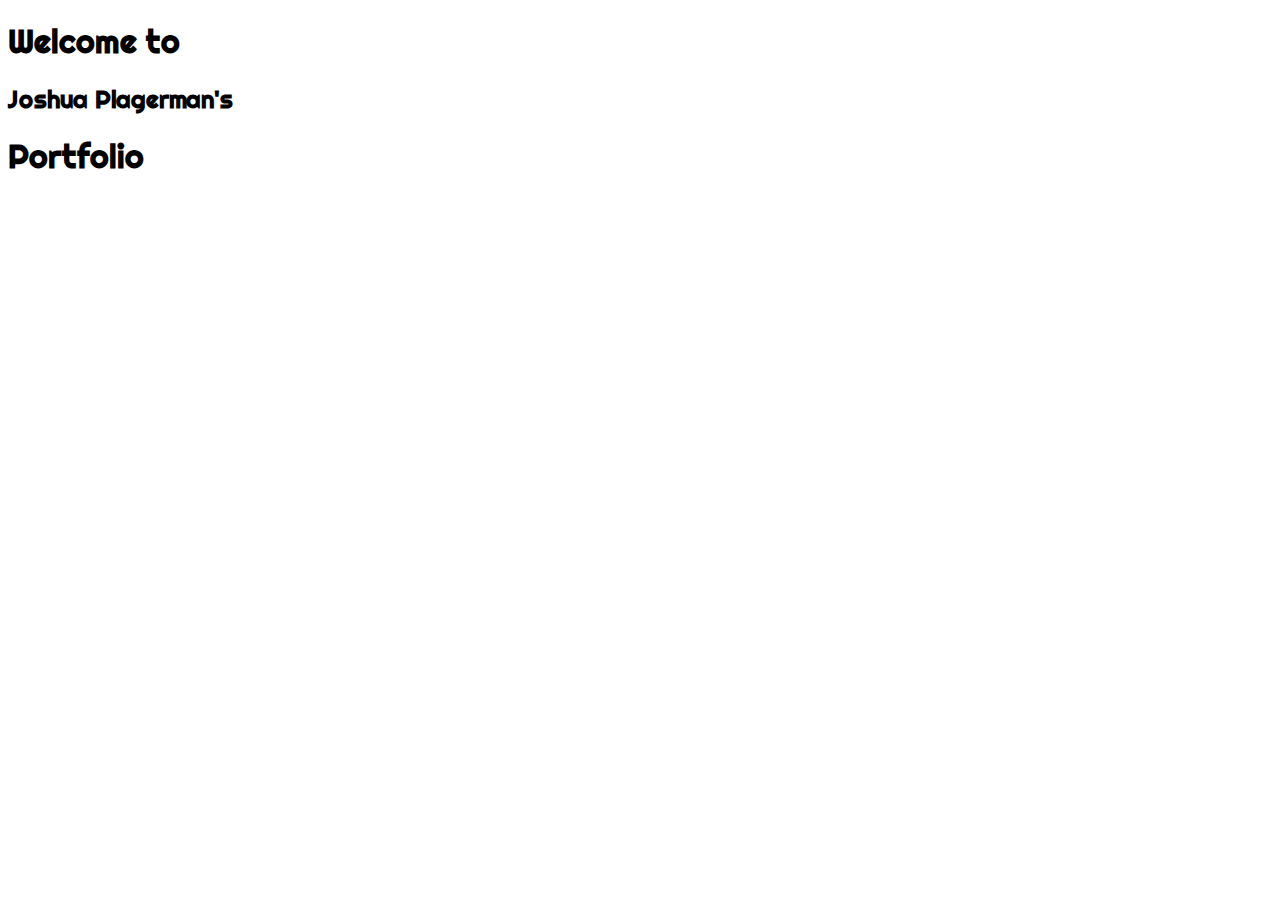
==== index.html @ 35b08c3a "linked new font to html" ====
<!DOCTYPE html>
<html lang="en">
<head>
    <meta charset="UTF-8">
    <meta name="viewport" content="width=device-width, initial-scale=1.0">
    <title>Joshua Plagerman</title>

<link rel="stylesheet" href="styles.css">
<link href="https://fonts.googleapis.com/css2?family=Righteous&display=swap" rel="stylesheet"> 

</head>
<body>
<div class="intro">
<h1>Welcome to</h1>
<h2>Joshua Plagerman's</h2>
<h1>Portfolio</h1>
</div>
    
</body>
</html>
---- styles.css ----
div.intro{
    font-family: 'Righteous', cursive;
}
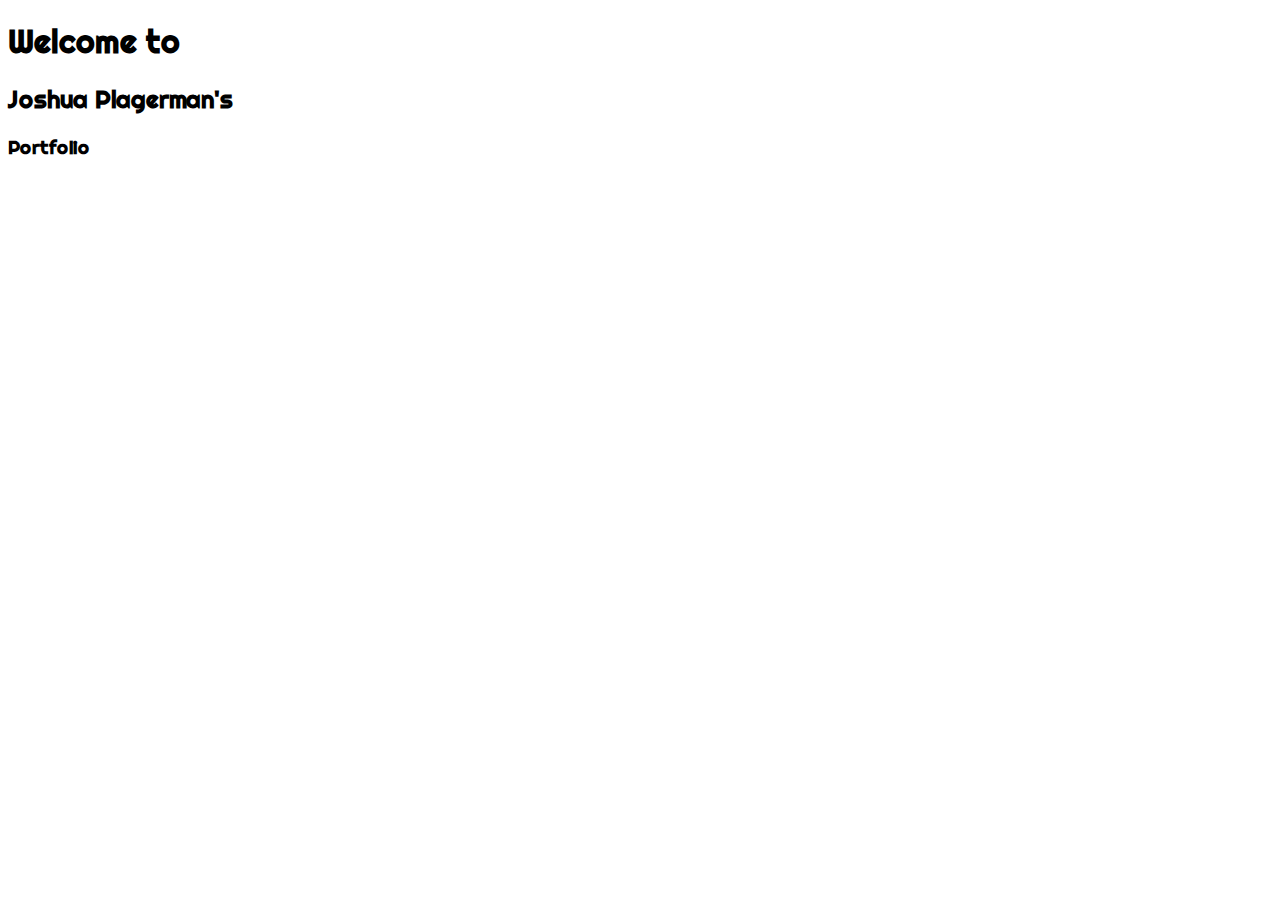
==== commit cd0891f9: "increased font size of h1 in intro div" ====
--- a/index.html
+++ b/index.html
@@ -10,10 +10,11 @@
 
 </head>
 <body>
+
 <div class="intro">
-<h1>Welcome to</h1>
-<h2>Joshua Plagerman's</h2>
-<h1>Portfolio</h1>
+  <h1>Welcome to</h1>
+  <h2>Joshua Plagerman's</h2>
+  <h3>Portfolio</h3>
 </div>
     
 </body>
--- a/styles.css
+++ b/styles.css
@@ -1,3 +1,7 @@
 div.intro{
     font-family: 'Righteous', cursive;
+}
+
+div h1 {
+    font-size: 2.25 rem;
 }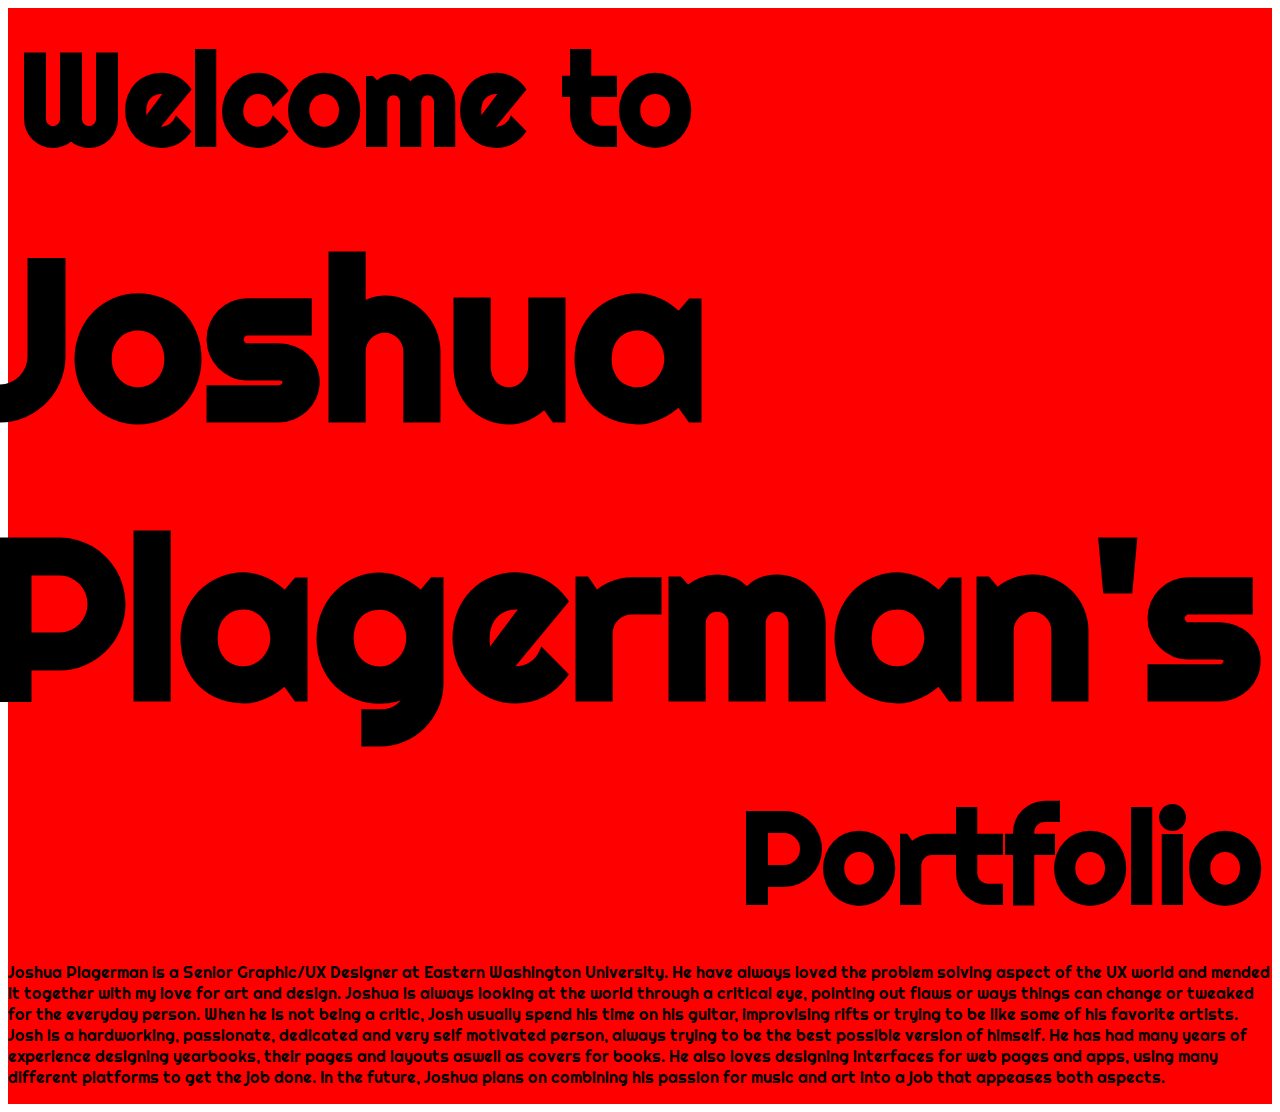
==== commit 2da34c63: "Added Bio to HTML" ====
--- a/index.html
+++ b/index.html
@@ -15,6 +15,7 @@
   <h1>Welcome to</h1>
   <h2>Joshua Plagerman's</h2>
   <h3>Portfolio</h3>
+  <p>Joshua Plagerman is a Senior Graphic/UX Designer at Eastern Washington University. He have always loved the problem solving aspect of the UX world and mended it together with my love for art and design. Joshua is always looking at the world through a critical eye, pointing out flaws or ways things can change or tweaked for the everyday person. When he is not being a critic, Josh usually spend his time on his guitar, improvising rifts or trying to be like some of his favorite artists. Josh is a hardworking, passionate, dedicated and very self motivated person, always trying to be the best possible version of himself. He has had many years of experience designing yearbooks, their pages and layouts aswell as covers for books. He also loves designing interfaces for web pages and apps, using many different platforms to get the job done. In the future, Joshua plans on combining his passion for music and art into a job that appeases both aspects. </p>
 </div>
     
 </body>
--- a/styles.css
+++ b/styles.css
@@ -1,7 +1,24 @@
-div.intro{
+.intro{
     font-family: 'Righteous', cursive;
+    background: red;
+    display: flex;
+    flex-direction: column;
 }
 
 div h1 {
-    font-size: 2.25 rem;
+    align-self: flex-start;
+    margin: 10px;
+    font-size: 8rem;
+}
+
+div h2 {
+    align-self: flex-end;
+    margin: 10px;
+    font-size: 14rem;
+}
+
+div h3 {
+    align-self: flex-end;
+    margin: 10px;
+    font-size: 8rem;
 }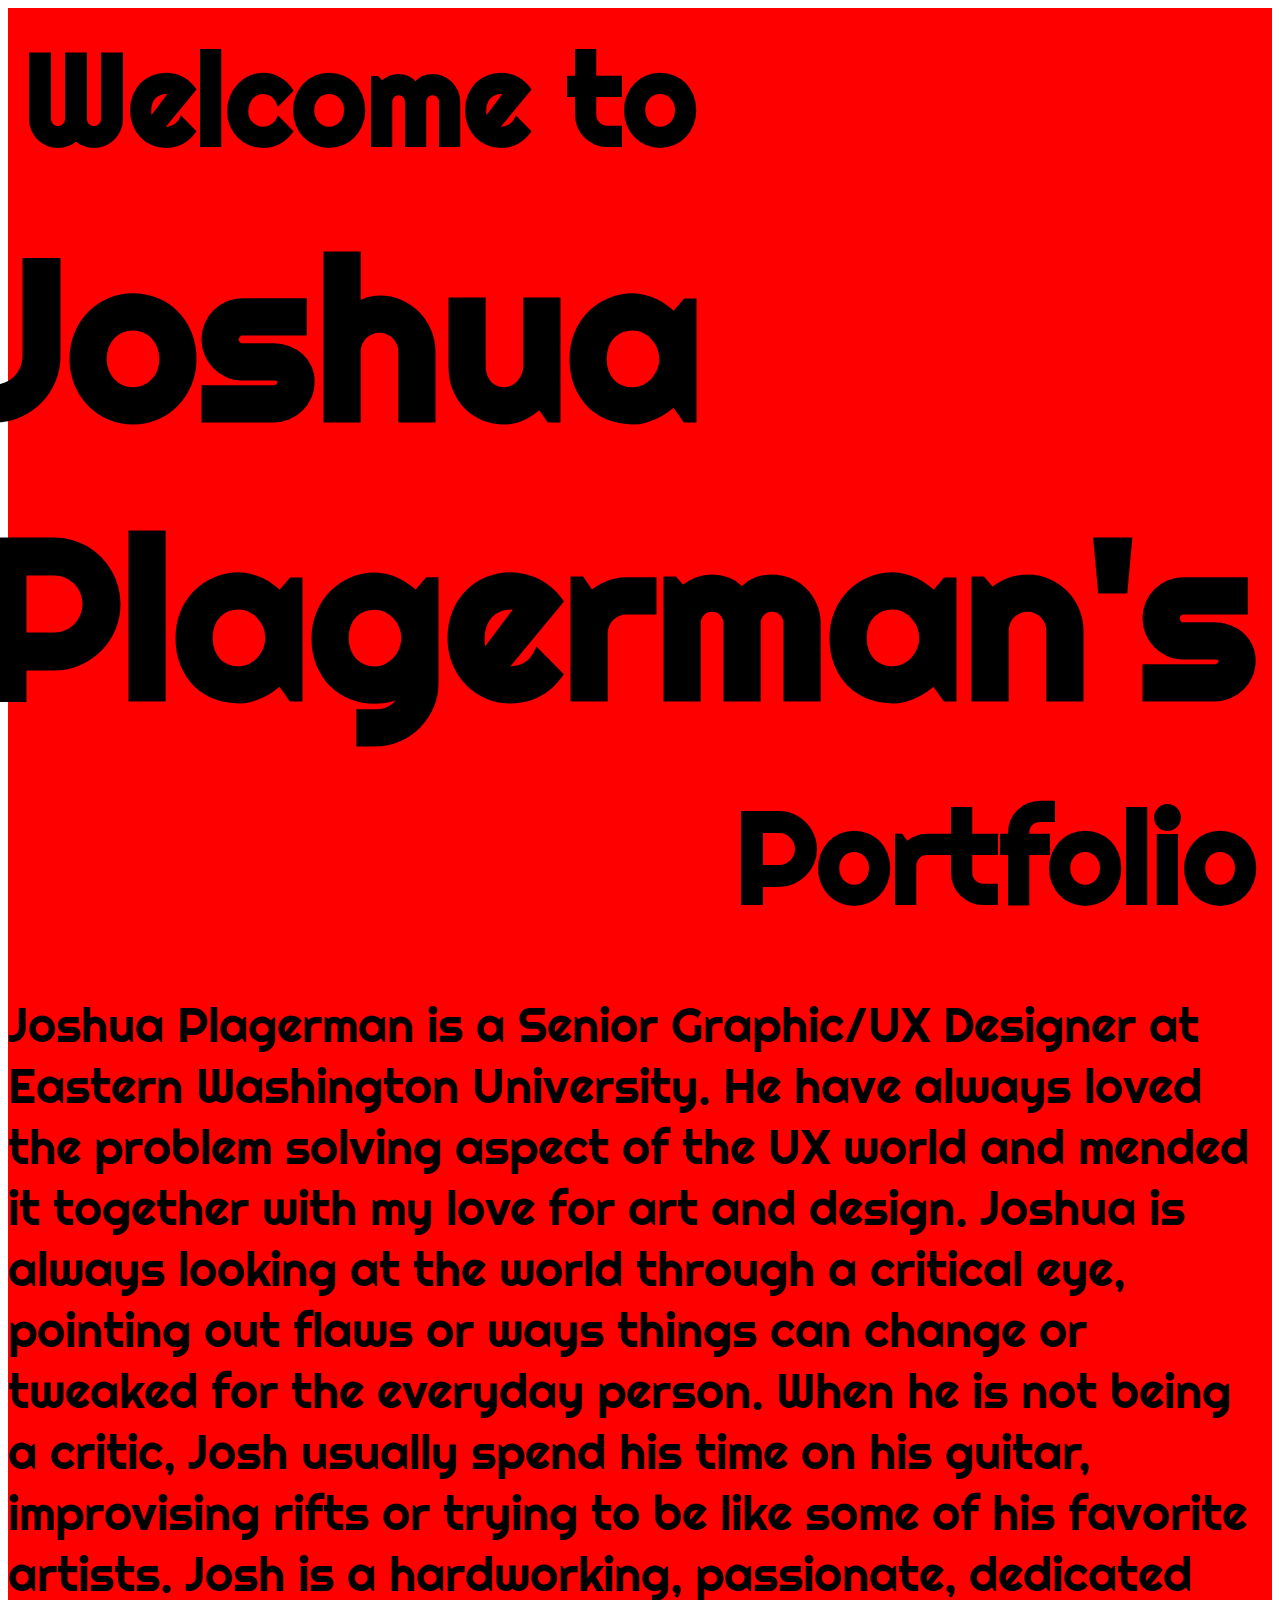
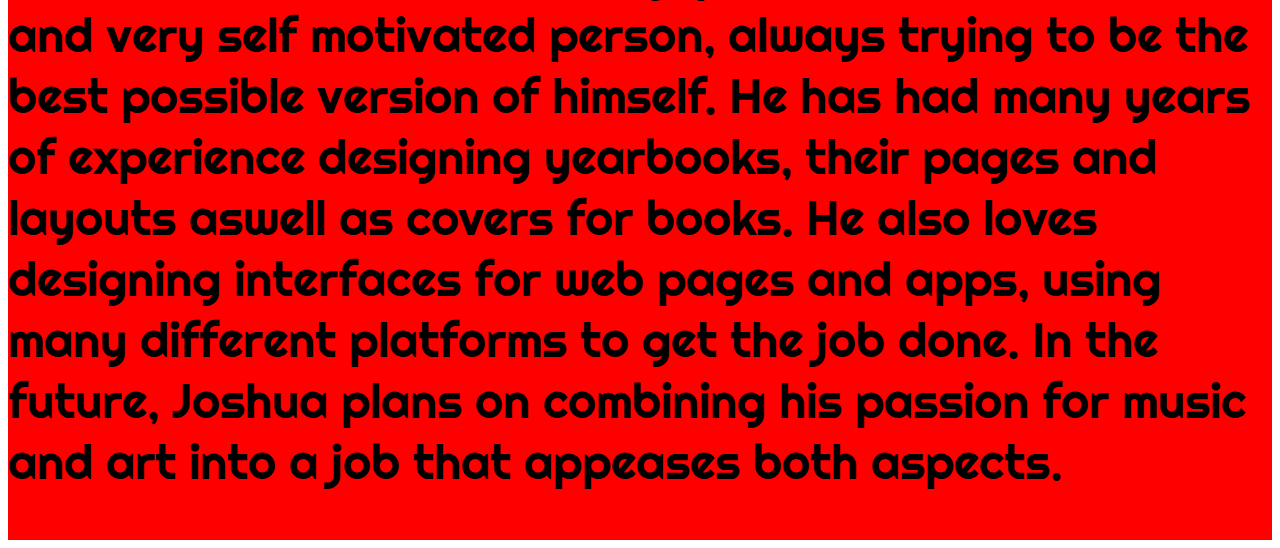
==== commit 7d77e31d: "Added a line break into name" ====
--- a/index.html
+++ b/index.html
@@ -13,7 +13,7 @@
 
 <div class="intro">
   <h1>Welcome to</h1>
-  <h2>Joshua Plagerman's</h2>
+  <h2>Joshua <br> Plagerman's</h2>
   <h3>Portfolio</h3>
   <p>Joshua Plagerman is a Senior Graphic/UX Designer at Eastern Washington University. He have always loved the problem solving aspect of the UX world and mended it together with my love for art and design. Joshua is always looking at the world through a critical eye, pointing out flaws or ways things can change or tweaked for the everyday person. When he is not being a critic, Josh usually spend his time on his guitar, improvising rifts or trying to be like some of his favorite artists. Josh is a hardworking, passionate, dedicated and very self motivated person, always trying to be the best possible version of himself. He has had many years of experience designing yearbooks, their pages and layouts aswell as covers for books. He also loves designing interfaces for web pages and apps, using many different platforms to get the job done. In the future, Joshua plans on combining his passion for music and art into a job that appeases both aspects. </p>
 </div>
--- a/styles.css
+++ b/styles.css
@@ -8,17 +8,25 @@
 div h1 {
     align-self: flex-start;
     margin: 10px;
+    margin-left: 15px;
     font-size: 8rem;
 }
 
 div h2 {
     align-self: flex-end;
     margin: 10px;
+    margin-right: 15px;
     font-size: 14rem;
 }
 
 div h3 {
     align-self: flex-end;
     margin: 10px;
+    margin-right: 15px;
     font-size: 8rem;
+}
+
+div p {
+    align-self: flex-end;
+    font-size: 3rem;
 }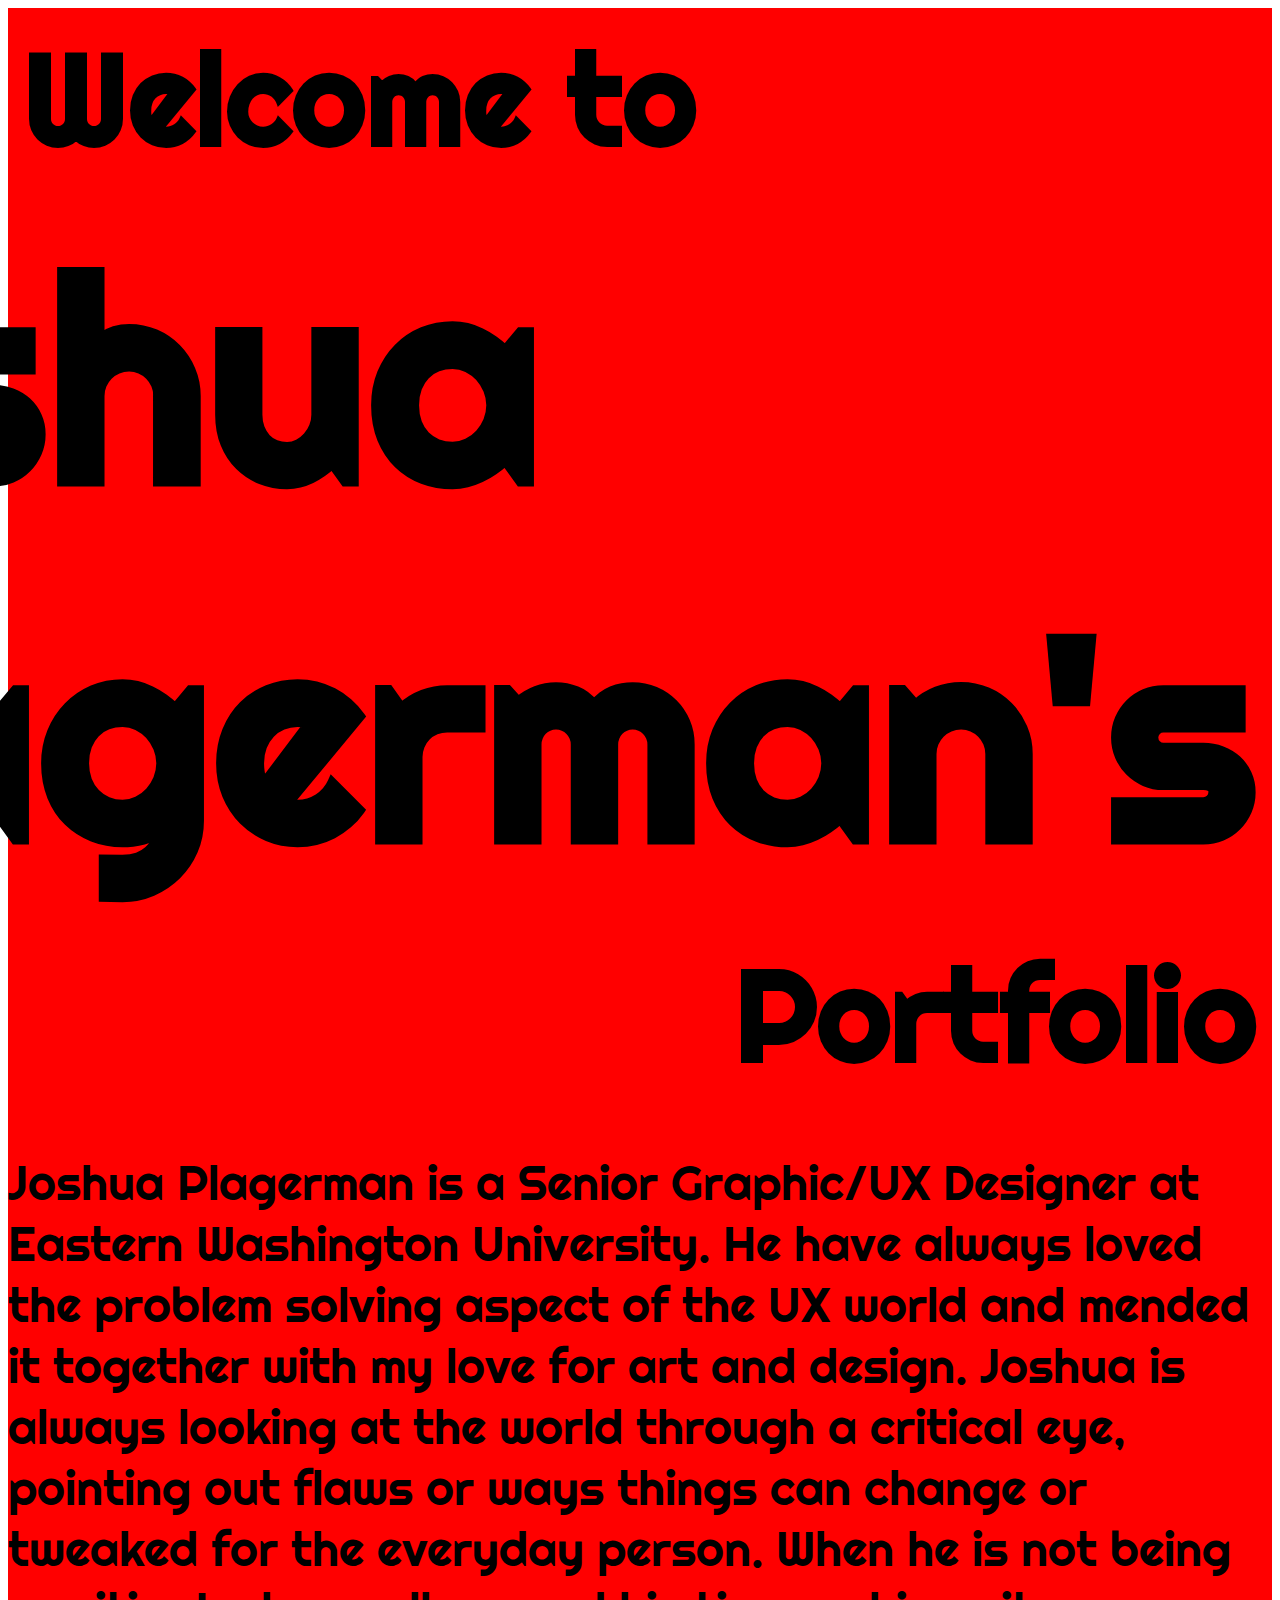
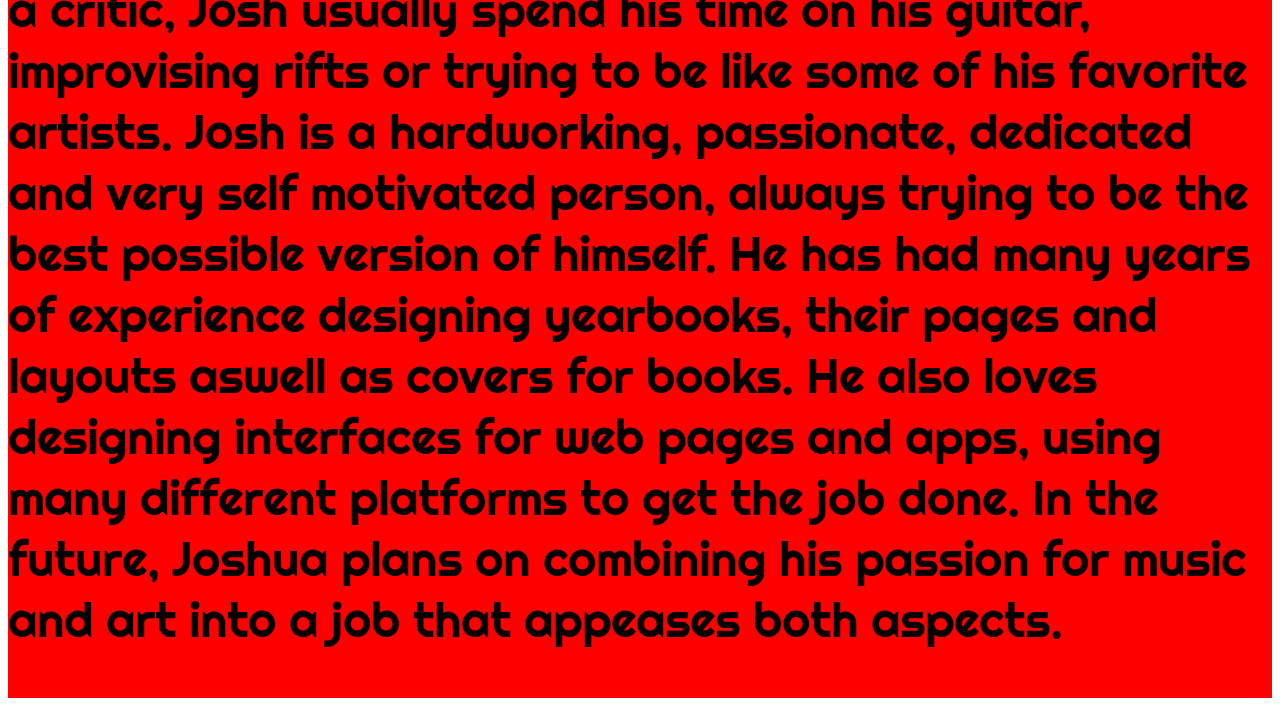
==== commit 690c96ae: "linked CSS animations and increased size of name" ====
--- a/index.html
+++ b/index.html
@@ -7,6 +7,7 @@
 
 <link rel="stylesheet" href="styles.css">
 <link href="https://fonts.googleapis.com/css2?family=Righteous&display=swap" rel="stylesheet"> 
+<link rel="stylesheet" href="https://cdnjs.cloudflare.com/ajax/libs/animate.css/4.1.1/animate.min.css"/>
 
 </head>
 <body>
--- a/styles.css
+++ b/styles.css
@@ -16,7 +16,7 @@
     align-self: flex-end;
     margin: 10px;
     margin-right: 15px;
-    font-size: 14rem;
+    font-size: 18rem;
 }
 
 div h3 {
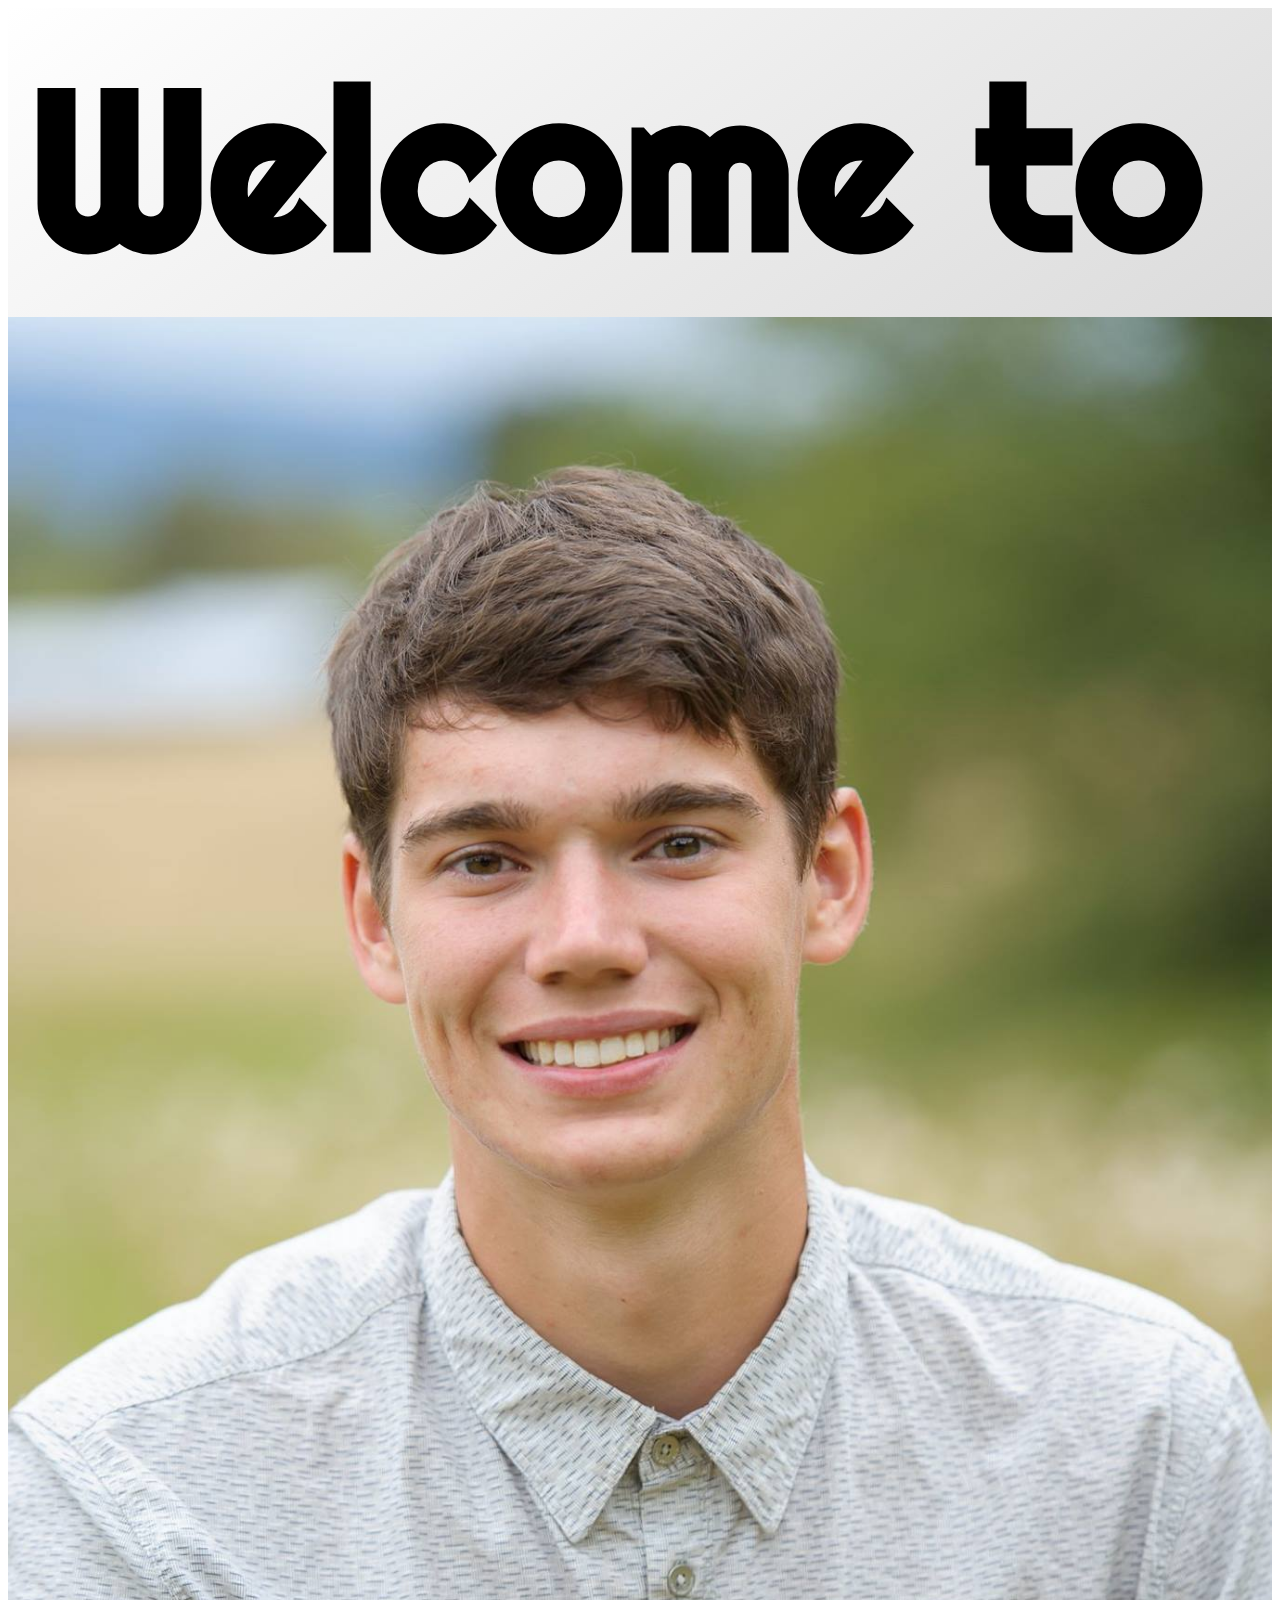
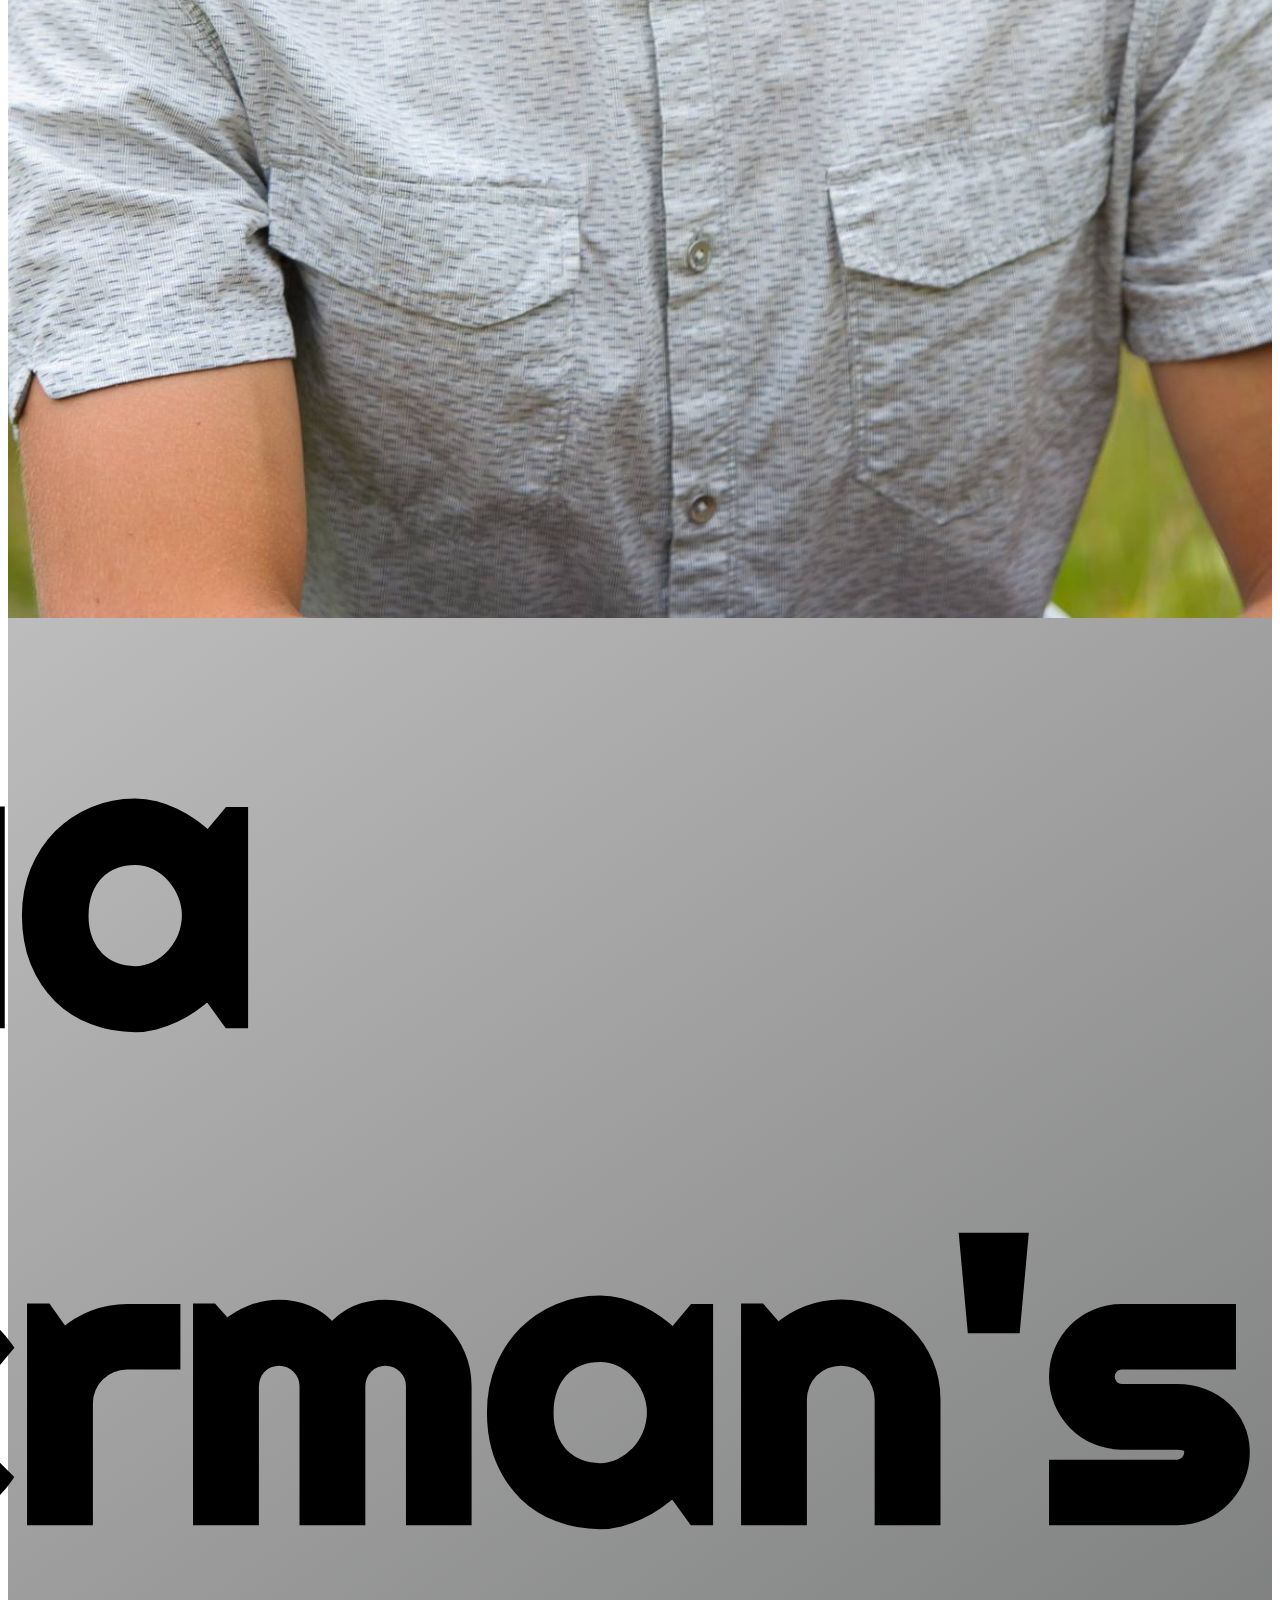
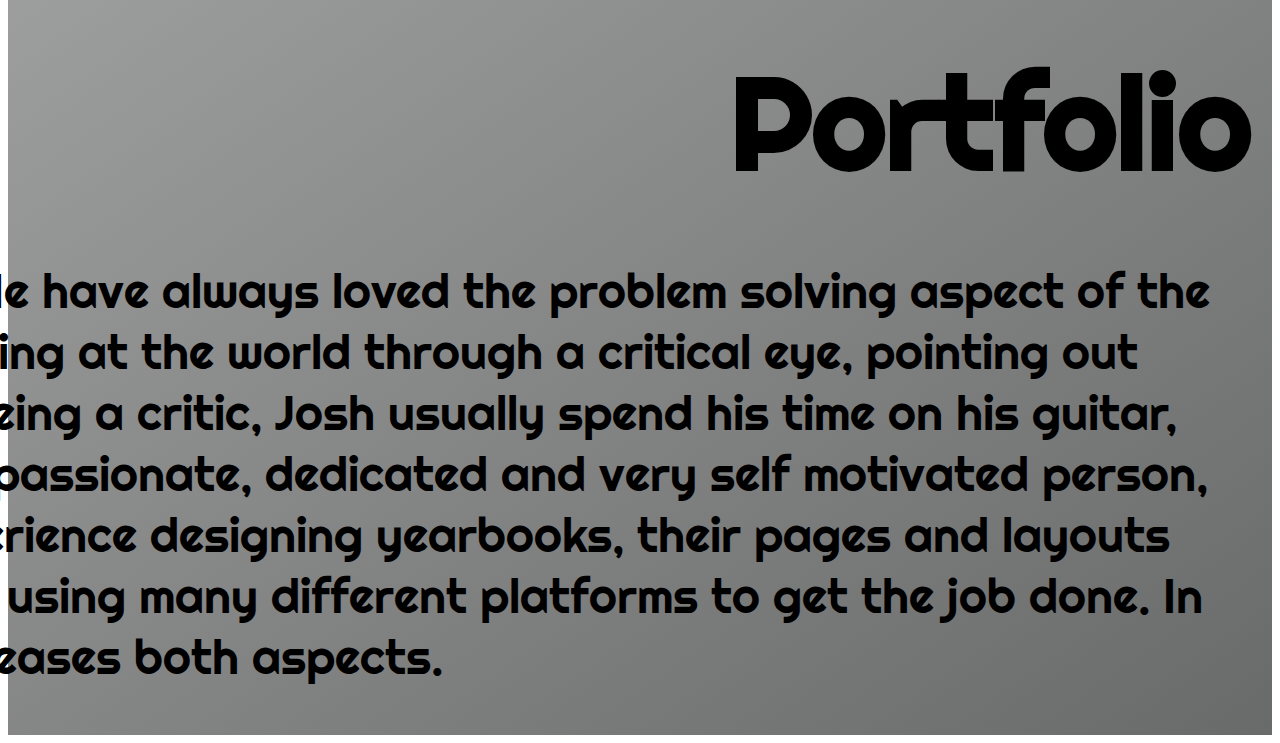
==== commit d826ca0b: "Added an image of me" ====
--- a/index.html
+++ b/index.html
@@ -14,7 +14,8 @@
 
 <div class="intro">
   <h1>Welcome to</h1>
-  <h2>Joshua <br> Plagerman's</h2>
+  <img src="Me-Professional.jpg" alt="picture of me">
+  <h2 class="animation">Joshua <br> Plagerman's</h2>
   <h3>Portfolio</h3>
   <p>Joshua Plagerman is a Senior Graphic/UX Designer at Eastern Washington University. He have always loved the problem solving aspect of the UX world and mended it together with my love for art and design. Joshua is always looking at the world through a critical eye, pointing out flaws or ways things can change or tweaked for the everyday person. When he is not being a critic, Josh usually spend his time on his guitar, improvising rifts or trying to be like some of his favorite artists. Josh is a hardworking, passionate, dedicated and very self motivated person, always trying to be the best possible version of himself. He has had many years of experience designing yearbooks, their pages and layouts aswell as covers for books. He also loves designing interfaces for web pages and apps, using many different platforms to get the job done. In the future, Joshua plans on combining his passion for music and art into a job that appeases both aspects. </p>
 </div>
--- a/styles.css
+++ b/styles.css
@@ -1,32 +1,44 @@
 .intro{
     font-family: 'Righteous', cursive;
-    background: red;
     display: flex;
     flex-direction: column;
+    background: rgb(255,255,255);
+    background: linear-gradient(145deg, rgba(255,255,255,1) 0%, rgba(187,187,187,1) 47%, rgba(105,106,106,1) 100%);
+    
 }
 
 div h1 {
     align-self: flex-start;
-    margin: 10px;
-    margin-left: 15px;
-    font-size: 8rem;
+    margin-top: 20px;
+    margin-bottom: 10px;
+    margin-left: 20px;
+    font-size: 14rem;
+}
+
+.animation {
+    animation: backInRight;
+    animation-duration: 4s;
 }
 
 div h2 {
     align-self: flex-end;
-    margin: 10px;
-    margin-right: 15px;
-    font-size: 18rem;
+    margin-top: 10px;
+    margin-bottom: 10px;
+    margin-right: 20px;
+    font-size: 25rem;
 }
 
 div h3 {
     align-self: flex-end;
-    margin: 10px;
-    margin-right: 15px;
+    margin-top: 10px;
+    margin-bottom: 10px;
+    margin-right: 20px;
     font-size: 8rem;
 }
 
 div p {
     align-self: flex-end;
     font-size: 3rem;
+    margin-right: 20px;
+    width: 200rem;
 }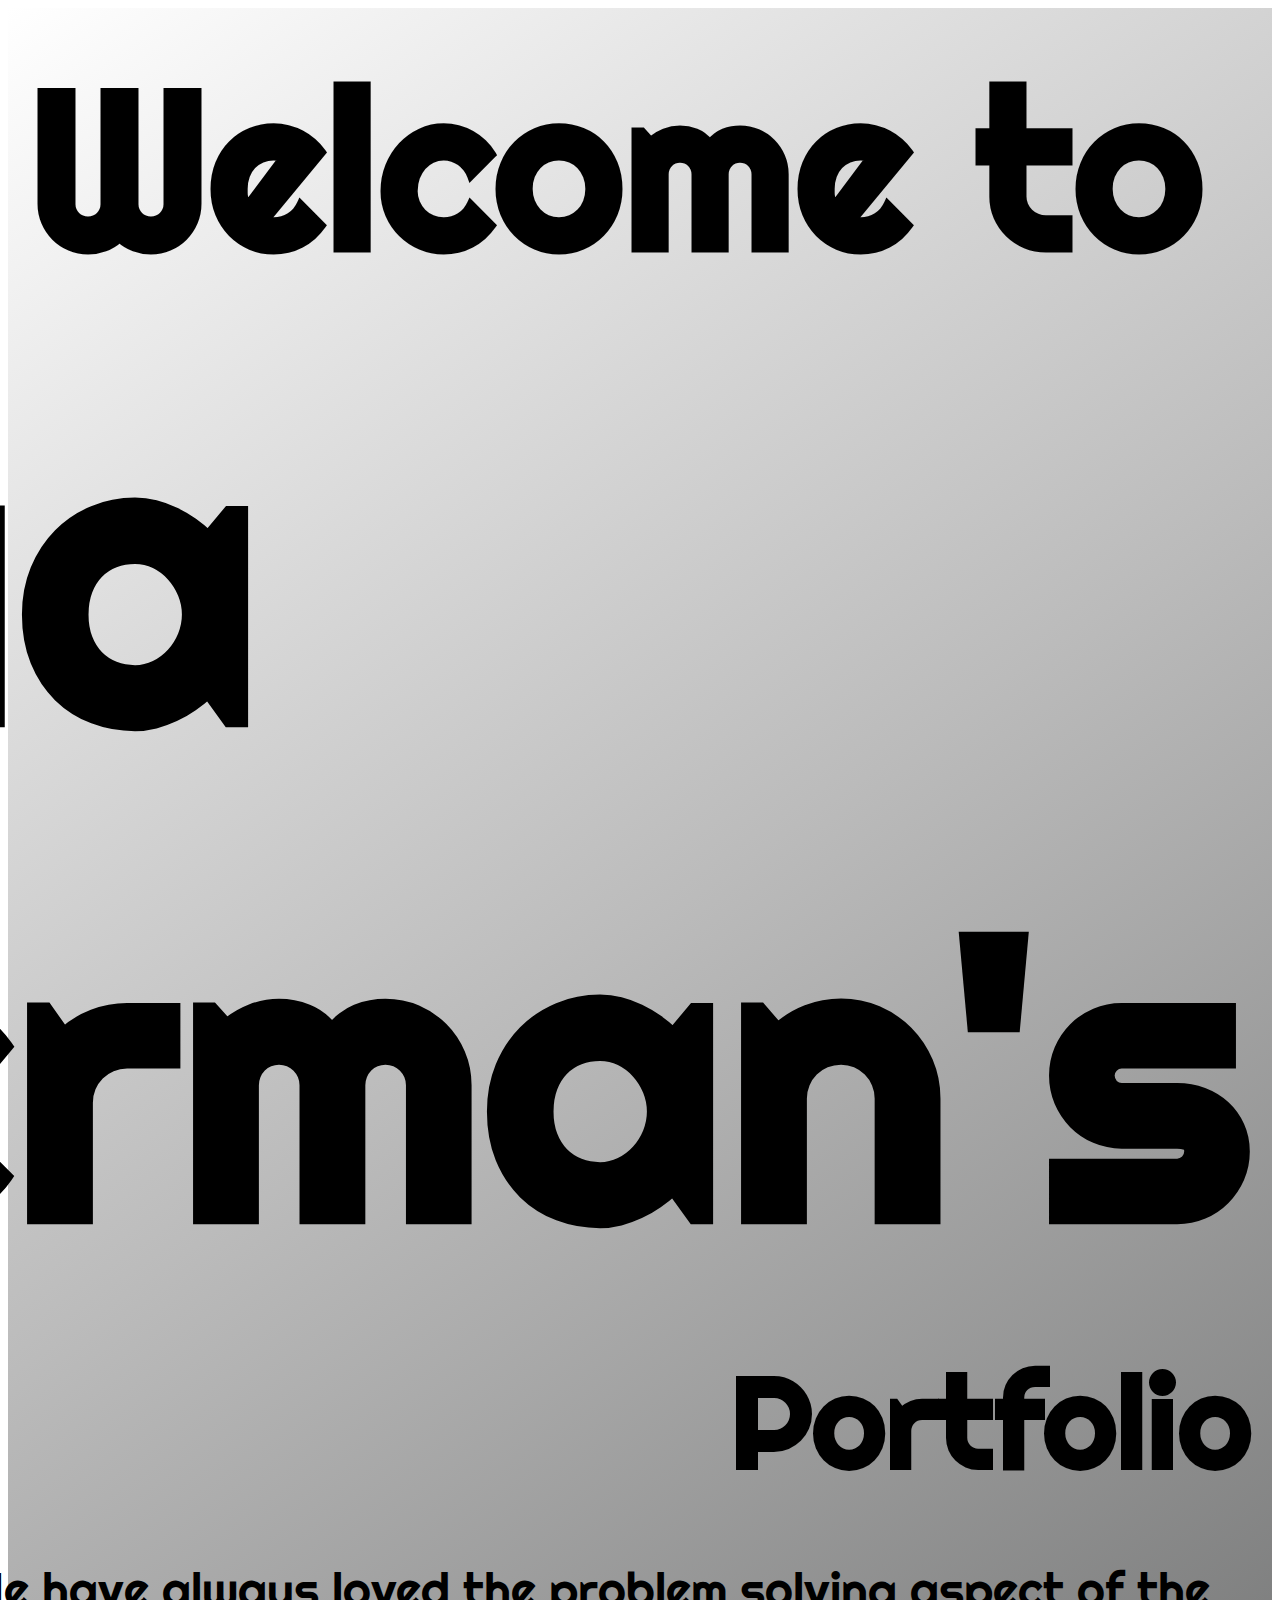
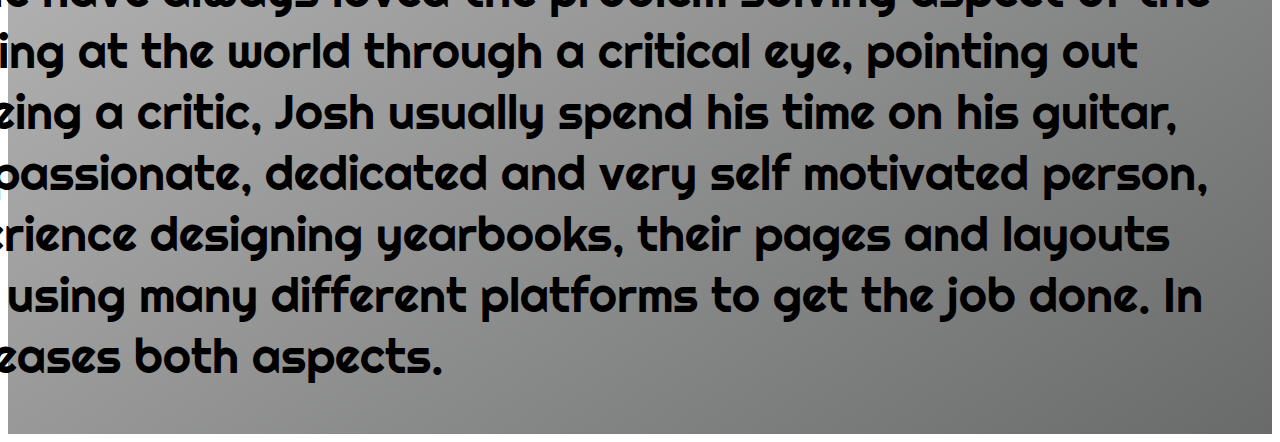
==== commit 4d1782b8: "added img to the animation and edited img" ====
--- a/index.html
+++ b/index.html
@@ -14,7 +14,7 @@
 
 <div class="intro">
   <h1>Welcome to</h1>
-  <img src="Me-Professional.jpg" alt="picture of me">
+  <img class="animation" src="Me-Professional.jpg" alt="picture of me">
   <h2 class="animation">Joshua <br> Plagerman's</h2>
   <h3>Portfolio</h3>
   <p>Joshua Plagerman is a Senior Graphic/UX Designer at Eastern Washington University. He have always loved the problem solving aspect of the UX world and mended it together with my love for art and design. Joshua is always looking at the world through a critical eye, pointing out flaws or ways things can change or tweaked for the everyday person. When he is not being a critic, Josh usually spend his time on his guitar, improvising rifts or trying to be like some of his favorite artists. Josh is a hardworking, passionate, dedicated and very self motivated person, always trying to be the best possible version of himself. He has had many years of experience designing yearbooks, their pages and layouts aswell as covers for books. He also loves designing interfaces for web pages and apps, using many different platforms to get the job done. In the future, Joshua plans on combining his passion for music and art into a job that appeases both aspects. </p>
--- a/styles.css
+++ b/styles.css
@@ -13,6 +13,15 @@
     margin-bottom: 10px;
     margin-left: 20px;
     font-size: 14rem;
+}
+
+div img {
+    position: absolute;
+    margin: 10px;
+    left: 258rem;
+    max-width: 40rem;
+    max-height: 50rem;
+    border: 5px black solid;
 }
 
 .animation {
